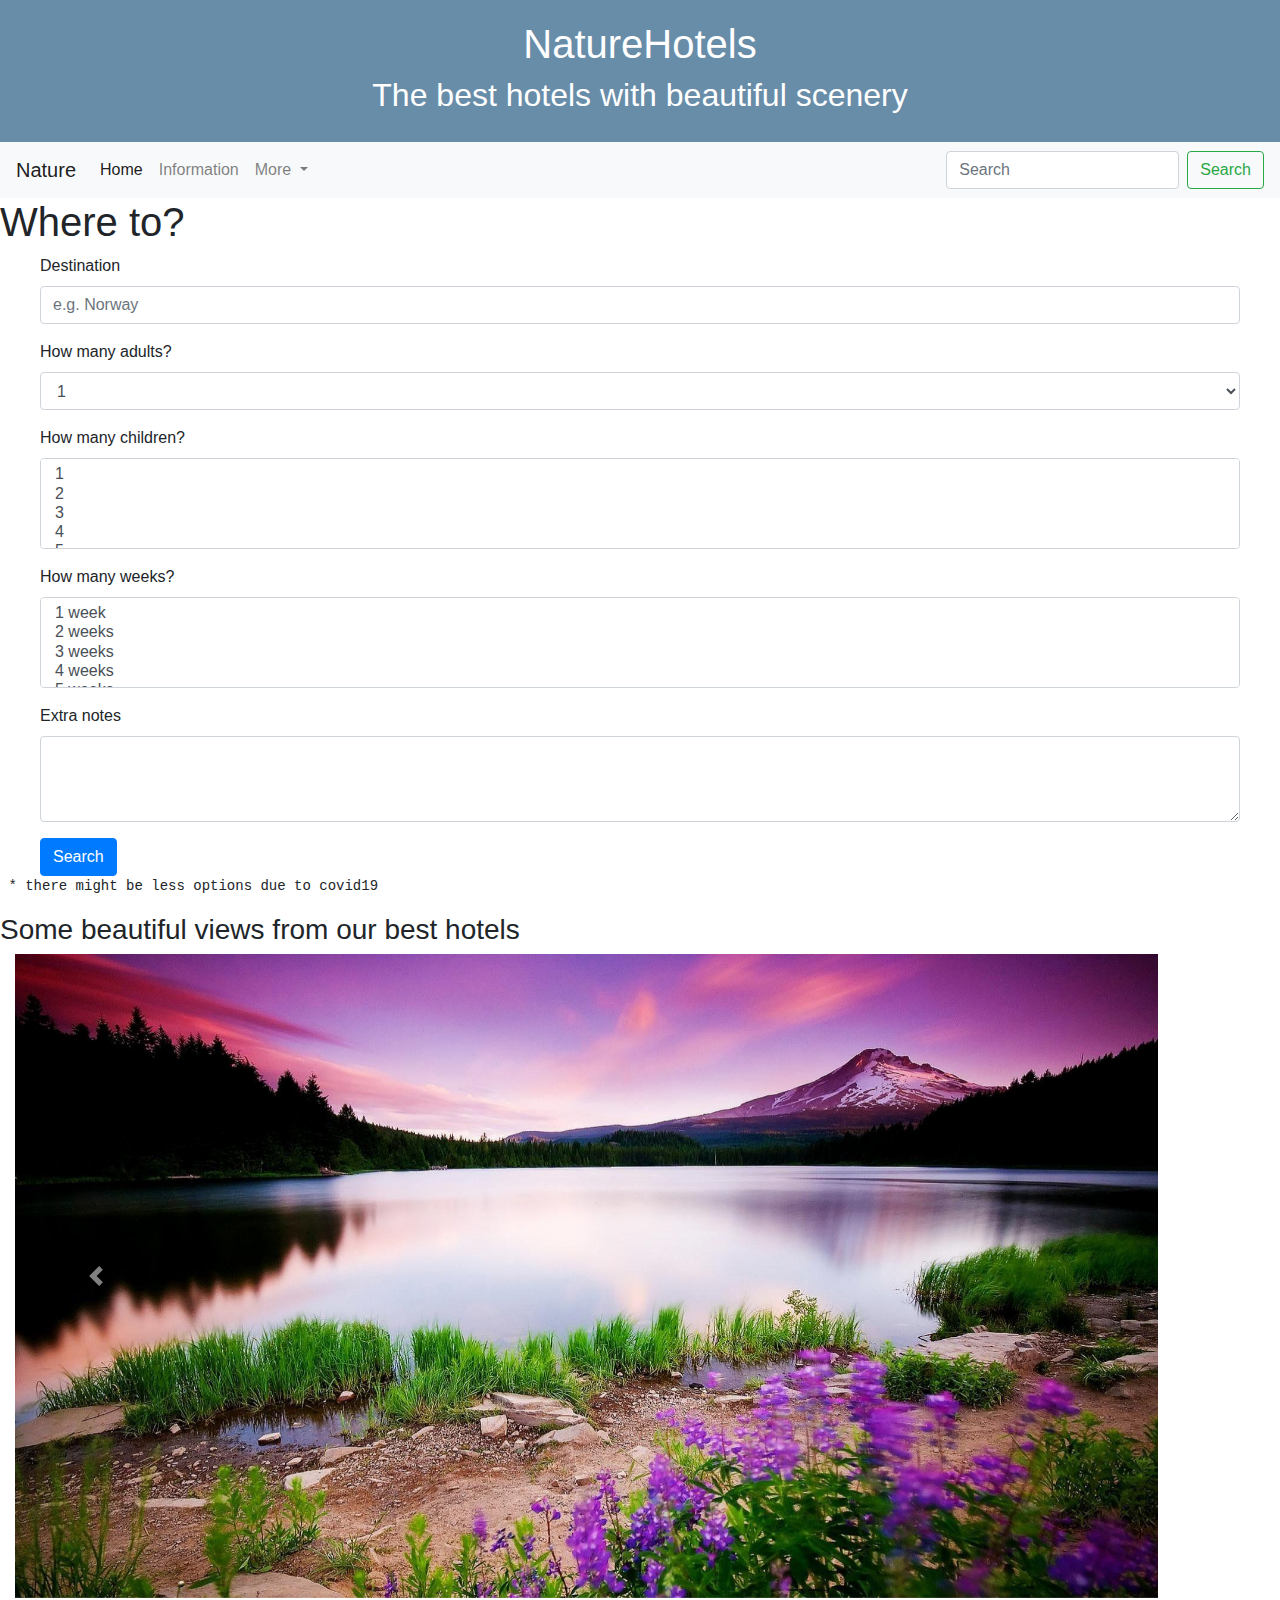
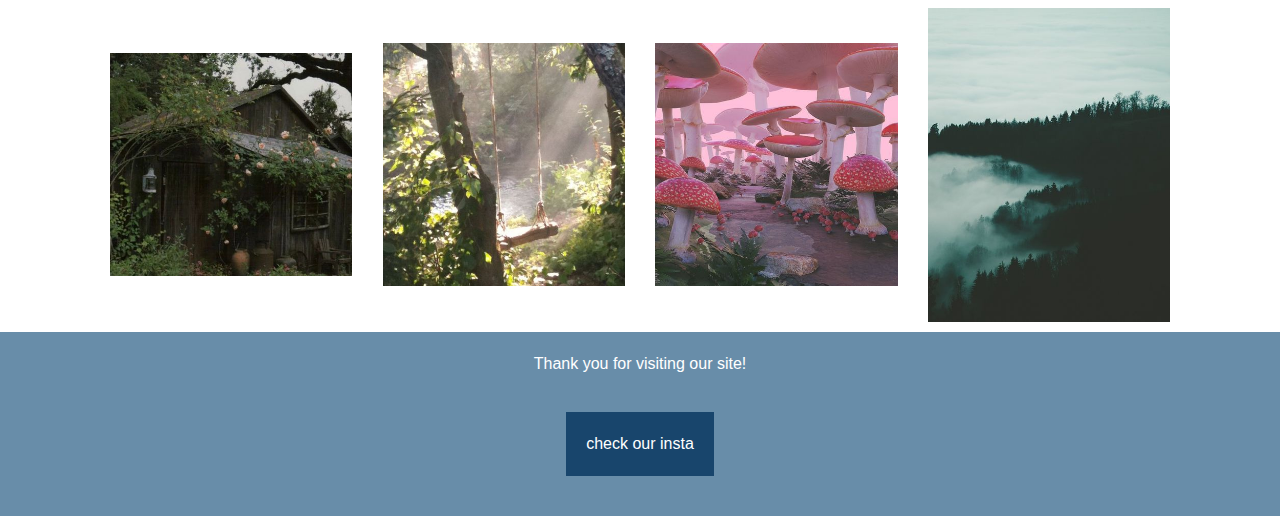
==== index.html @ ed660445 "added" ====
<!doctype html>
<html lang="en">
  <head>
<!-- Required meta tags -->
    <meta charset="utf-8">
    <meta name="viewport" content="width=device-width, initial-scale=1, shrink-to-fit=no" >
	  
<!-- Bootstrap CSS -->
    <link rel="stylesheet" href="css/bootstrap.min.css">
    <link href="css/mystyles.css" rel="stylesheet" type="text/css">
<title>Naturehotels</title>
  </head>
  <body>
    <header>
	<div>
		<h1>NatureHotels</h1>
		<h2>The best hotels with beautiful scenery</h2>
	</div>
  </header>
    
   <script src="js/jquery-3.5.1.slim.min.js"></script>
   <script src="js/bootstrap.bundle.min.js"></script>
	  
	  <!-- navbar starts here -->
	         <nav class="navbar navbar-expand-lg navbar-light bg-light">
         <a class="navbar-brand" href="#">Nature</a>
         <button class="navbar-toggler" type="button" data-toggle="collapse" data-target="#navbarSupportedContent" aria-controls="navbarSupportedContent" aria-expanded="false" aria-label="Toggle navigation">
         <span class="navbar-toggler-icon"></span>
            </button>

        <div class="collapse navbar-collapse" id="navbarSupportedContent">
          <ul class="navbar-nav mr-auto">
           <li class="nav-item active">
            <a class="nav-link" href="#">Home <span class="sr-only">(current)</span></a>
              </li>
          <li class="nav-item">
           <a class="nav-link" href="#">Information</a>
            </li>
          <li class="nav-item dropdown">
            <a class="nav-link dropdown-toggle" href="#" id="navbarDropdown" role="button" data-toggle="dropdown" aria-haspopup="true" aria-expanded="false">
            More
            </a>
           <div class="dropdown-menu" aria-labelledby="navbarDropdown">
            <a class="dropdown-item" href="191172.html">Hotels</a> <!-- here is the link to the other site -->
            <a class="dropdown-item" href="#">Scenery</a>
              <div class="dropdown-divider"></div>
            <a class="dropdown-item" href="#">Contact</a>
           </div>
           </li>
         </ul>
          <form class="form-inline my-2 my-lg-0">
          <input class="form-control mr-sm-2" type="search" placeholder="Search" aria-label="Search">
          <button class="btn btn-outline-success my-2 my-sm-0" type="submit">Search</button>
         </form>
          </div>
           </nav>
<!-- navbar ends here -->
	  
<!-- form starts here --> 
	<h1> Where to?</h1>  
	  <form>
  <div class="form-group">
    <label for="exampleFormControlInput1">Destination</label>
    <input type="email" class="form-control" id="exampleFormControlInput1" placeholder="e.g. Norway">
  </div>
  <div class="form-group">
    <label for="exampleFormControlSelect1">How many adults?</label>
    <select class="form-control" id="exampleFormControlSelect1">
      <option>1</option>
      <option>2</option>
      <option>3</option>
      <option>4</option>
      <option>5</option>
    </select>
  </div>
  <div class="form-group">
    <label for="exampleFormControlSelect2">How many children?</label>
    <select multiple class="form-control" id="exampleFormControlSelect2">
      <option>1</option>
      <option>2</option>
      <option>3</option>
      <option>4</option>
      <option>5</option>
    </select>
  </div>
		  <div class="form-group">
    <label for="exampleFormControlSelect2">How many weeks?</label>
   <select multiple class="form-control" id="exampleFormControlSelect3">
      <option>1 week</option>
      <option>2 weeks</option>
      <option>3 weeks</option>
      <option>4 weeks</option>
      <option>5 weeks</option>
	  <option>6+ weeks</option>
    </select>
  </div>
  <div class="form-group">
    <label for="exampleFormControlTextarea1">Extra notes</label>
    <textarea class="form-control" id="exampleFormControlTextarea1" rows="3"></textarea>
  </div>
</form>
<!-- form ends here --> 
<!-- button starts here --> 	  
	  <button type="button" class="btn btn-primary">Search</button>
	<pre> * there might be less options due to covid19</pre>
<!-- button ends here --> 
	  <h3 class="h3"> Some beautiful views from our best hotels</h3>
	
<!-- carousel starts here -->
	  <div id="carouselExampleControls" class="carousel slide" data-ride="carousel">
        <div class="carousel-inner col-lg-11 offset-lg-0">
          <div class="carousel-item active">
            <img src="images/carousel1.jpg" class="d-block w-100" alt="...">
          </div>
          <div class="carousel-item">
            <img src="images/carousel2.jpg" class="d-block w-100" alt="...">
          </div>
          <div class="carousel-item">
            <img src="images/carousel3.jpg" class="d-block w-100" alt="...">
          </div>
          </div>
             <a class="carousel-control-prev" href="#carouselExampleControls" role="button" data-slide="prev">
              <span class="carousel-control-prev-icon" aria-hidden="true"></span>
              <span class="sr-only">Previous</span>
             </a>
             <a class="carousel-control-next" href="#carouselExampleControls" role="button" data-slide="next">
              <span class="carousel-control-next-icon" aria-hidden="true"></span>
              <span class="sr-only">Next</span>
              </a>
     </div>
<!-- carousel ends here -->

<!-- grid starts here -->
	  <div class="container">
	    <div class="row">
	 	     <div class="col-lg-3">
				 <img src="images/nature4.jpg" class="img-fluid" alt="nature">
			 </div>
	         <div class="col-lg-3">
			     <img src="images/nature2.jpg" class="img-fluid" alt="nature">
			 </div>
			 <div class="col-lg-3">
			   <img src="images/nature3.jpg" class="img-fluid" alt="nature">
			  </div>
			 <div class="col-lg-3">
			     <img src="images/nature5.jpg" class="img-fluid" alt="nature">
			</div>
		  </div>
	   </div>
<!-- grid ends here -->
	 
<!-- footer starts here -->
    <footer>
	<div>
		<p id="test"> Thank you for visiting our site!</p>
		<a href="https://www.instagram.com/" target="_blank"> check our insta</a>
		</div>
	</footer>	  
<!-- footer ends here -->
	  
  </body>
</html>
---- css/mystyles.css ----
@charset "UTF-8";
header, footer {
	background: #688DA9;
	color: white;
	text-align: center;
	padding: 20px;
}

.btn-primary{
	margin-left: 40px
}


.form-group {
	 padding-left: 40px;
	padding-right: 40px;
}

.h3 {
	align-content: center 
}

.col-lg-3 {
    align-content: center;
  
}

.row {
    align-content: center;
    margin-left: 10px;
    margin-top: 10px;
    margin-right: 10px;
    margin-bottom: 10px;
}

footer a { 
display: inline-block;
background: #18456C; 
color: white;
padding: 20px;
text-decoration: none;
margin: 20px;
}

.section-border {
border: solid medium #18456C; 
padding: 20px;
margin: 20px 0;
}

.content-wrap {
width: 700px;
margin: 0 auto;
}
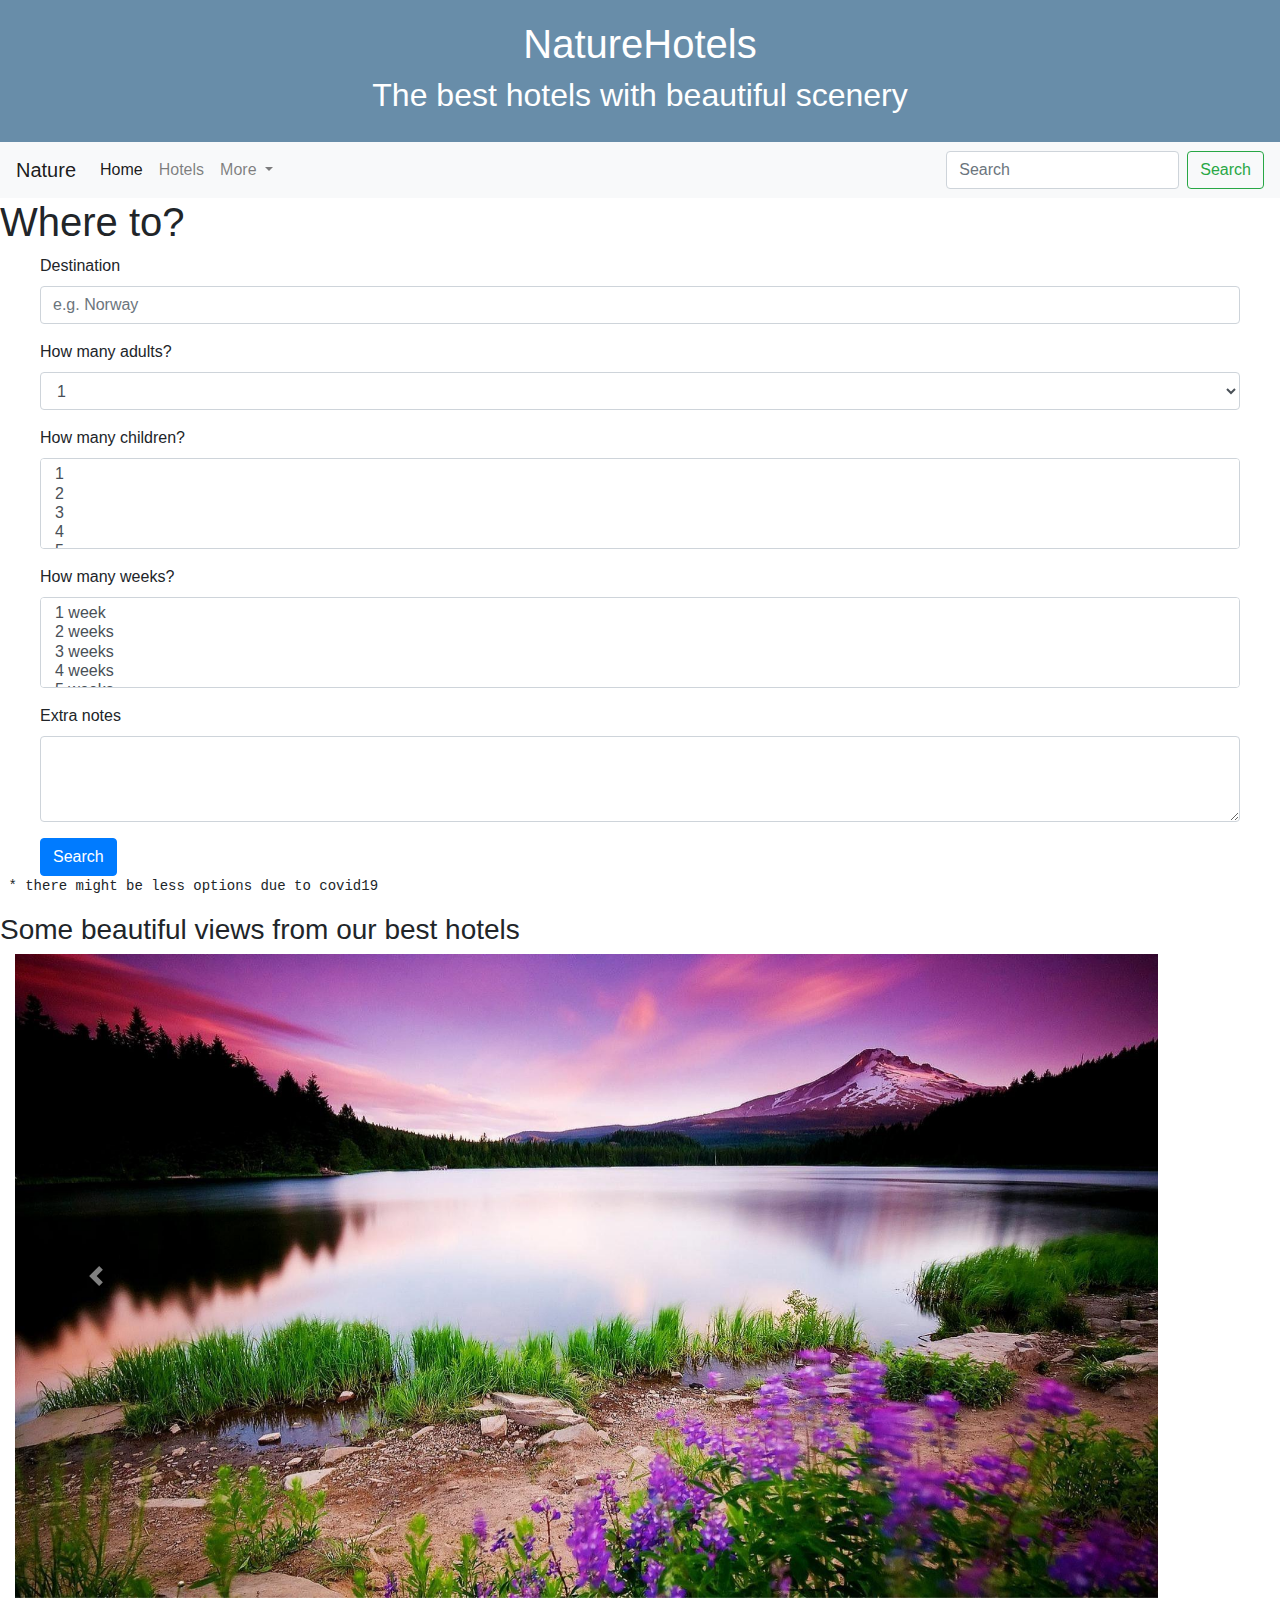
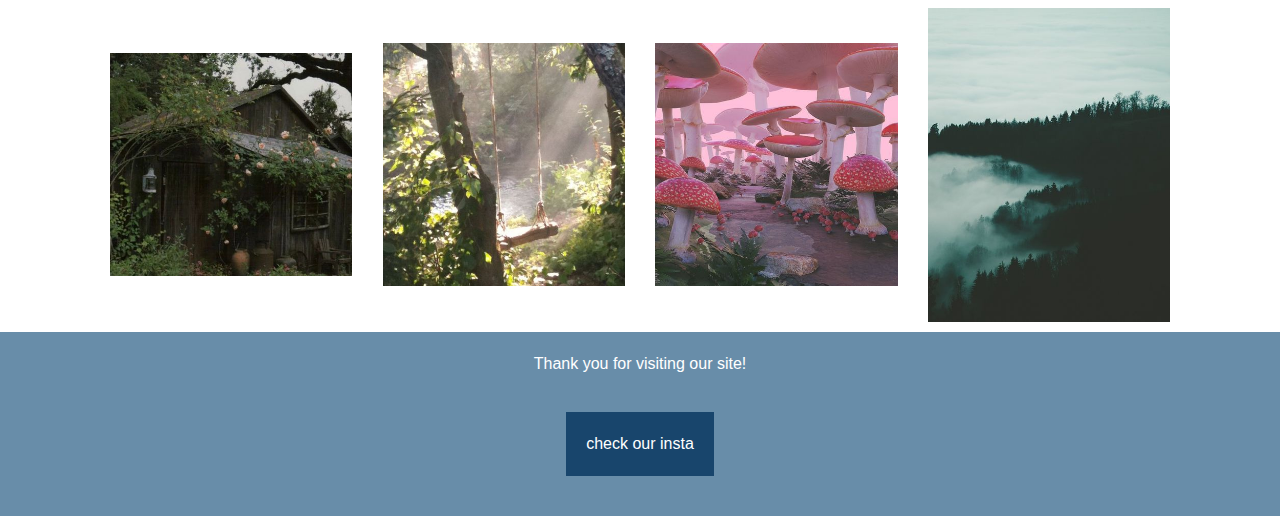
==== commit 9afc2cd0: "extra" ====
--- a/index.html
+++ b/index.html
@@ -34,14 +34,14 @@
             <a class="nav-link" href="#">Home <span class="sr-only">(current)</span></a>
               </li>
           <li class="nav-item">
-           <a class="nav-link" href="#">Information</a>
+           <a class="nav-link" href="191172.html">Hotels</a> <!-- here is the link to the other site -->
             </li>
           <li class="nav-item dropdown">
             <a class="nav-link dropdown-toggle" href="#" id="navbarDropdown" role="button" data-toggle="dropdown" aria-haspopup="true" aria-expanded="false">
             More
             </a>
            <div class="dropdown-menu" aria-labelledby="navbarDropdown">
-            <a class="dropdown-item" href="191172.html">Hotels</a> <!-- here is the link to the other site -->
+            <a class="dropdown-item" href="#">information</a> 
             <a class="dropdown-item" href="#">Scenery</a>
               <div class="dropdown-divider"></div>
             <a class="dropdown-item" href="#">Contact</a>
